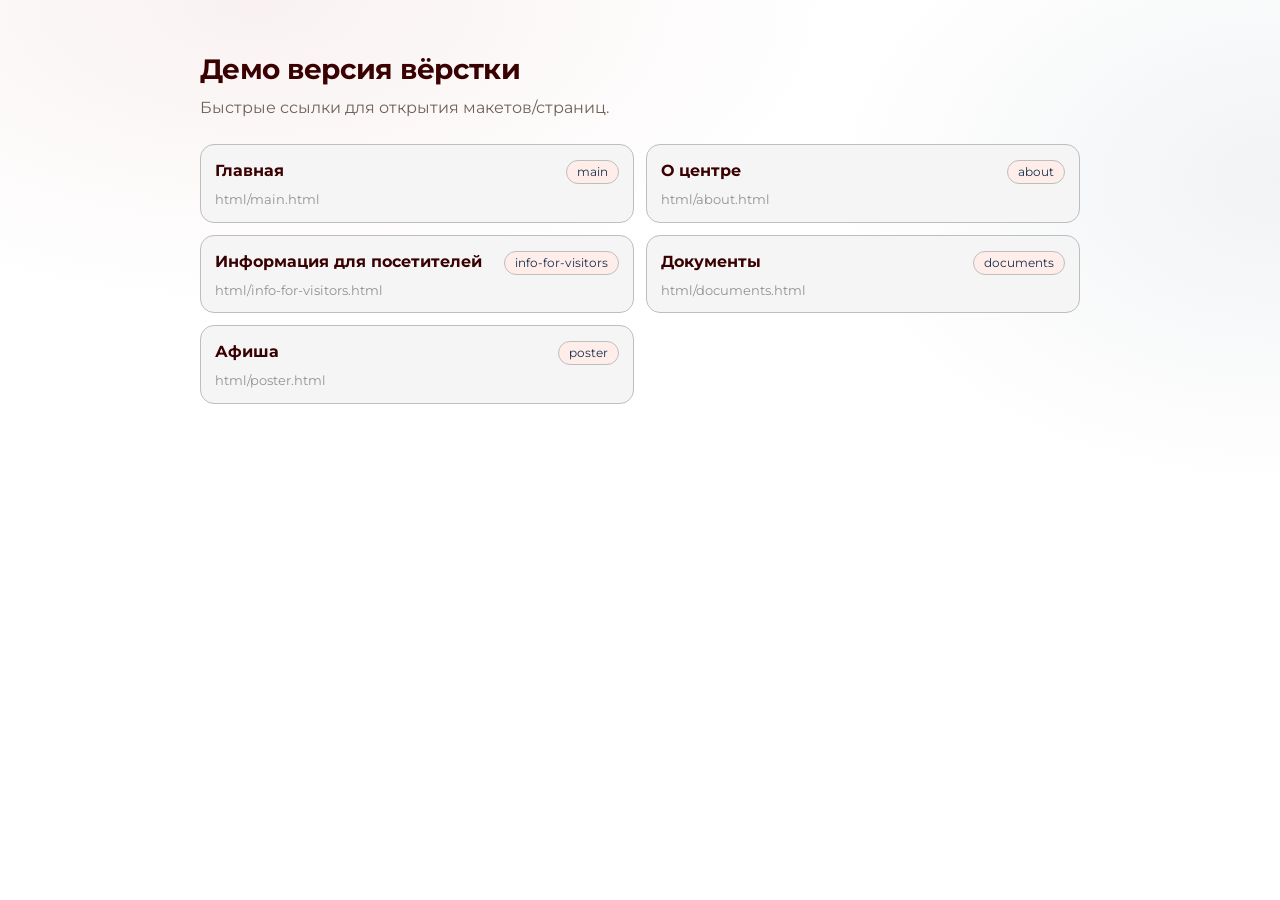
==== index.html @ a6034f57 "финал страницы АФиша" ====
<!DOCTYPE html>
<html lang="ru">
  <head>
    <meta charset="UTF-8" />
    <meta name="viewport" content="width=device-width, initial-scale=1.0" />
    <link rel="stylesheet" href="./css/style.css">
    <title>демо версия вёрстки</title>
    <style>

      * {
        box-sizing: border-box;
      }

      body {
        background: radial-gradient(900px 480px at 20% 0%, rgba(155, 27, 27, 0.06), transparent 65%),
          radial-gradient(760px 520px at 100% 20%, rgba(23, 48, 79, 0.06), transparent 60%),
          var(--bg-default);
        color: var(--text-primary);
        background-repeat: no-repeat;
      }

      a {
        color: inherit;
      }

      .container {
        max-width: 920px;
        margin: 0 auto;
        padding: 48px 20px 56px;
      }

      header {
        margin-bottom: 24px;
      }

      h1 {
        margin: 0 0 6px;
        font-size: 28px;
        letter-spacing: -0.02em;
        color: var(--brand-primary-dark);
      }

      .subtitle {
        margin: 0;
        color: var(--text-secondary);
      }

      .grid {
        margin-top: 20px;
        display: grid;
        grid-template-columns: repeat(2, 1fr);
        gap: 12px;
      }

      .card {
        display: flex;
        flex-direction: column;
        gap: 6px;
        padding: 14px 14px 12px;
        border-radius: 14px;
        background: var(--color-neutral-50);
        border: 1px solid var(--border-default);
        text-decoration: none;
        transition: transform 120ms ease, border-color 120ms ease, background 120ms ease,
          box-shadow 120ms ease;
      }

      .card:hover {
        transform: translateY(-1px);
        border-color: var(--brand-accent);
        background: var(--neutral-white);
        box-shadow: 0 6px 20px rgba(57, 1, 1, 0.08);
      }

      .title-row {
        display: flex;
        align-items: baseline;
        justify-content: space-between;
        gap: 10px;
      }

      .page-title {
        font-weight: 650;
        color: var(--brand-primary-dark);
      }

      .badge {
        flex: none;
        font-size: 12px;
        color: var(--brand-secondary);
        background: var(--bg-tint);
        border: 1px solid var(--border-default);
        border-radius: 999px;
        padding: 2px 10px;
      }

      .path {
        margin: 0;
        font-size: 13px;
        color: var(--text-muted);
        word-break: break-all;
      }

      .hint {
        margin-top: 18px;
        color: var(--text-muted);
        font-size: 13px;
      }

      .hint code {
        color: var(--brand-primary);
      }
    </style>
  </head>

  <body>
    <div class="container">
      <header>
        <h1>Демо версия вёрстки</h1>
        <p class="subtitle">Быстрые ссылки для открытия макетов/страниц.</p>
      </header>

      <main class="grid">
        
        <a class="card" href="html/main.html">
          <div class="title-row">
            <div class="page-title">Главная</div>
            <div class="badge">main</div>
          </div>
          <p class="path">html/main.html</p>
        </a>

        <a class="card" href="html/about.html">
          <div class="title-row">
            <div class="page-title">О центре</div>
            <div class="badge">about</div>
          </div>
          <p class="path">html/about.html</p>
        </a>

        <a class="card" href="html/info-for-visitors.html">
          <div class="title-row">
            <div class="page-title">Информация для посетителей</div>
            <div class="badge">info-for-visitors</div>
          </div>
          <p class="path">html/info-for-visitors.html</p>
        </a>

        <a class="card" href="html/documents.html">
          <div class="title-row">
            <div class="page-title">Документы</div>
            <div class="badge">documents</div>
          </div>
          <p class="path">html/documents.html</p>
        </a>

        <a class="card" href="html/poster.html">
          <div class="title-row">
            <div class="page-title">Афиша</div>
            <div class="badge">poster</div>
          </div>
          <p class="path">html/poster.html</p>
        </a>

      </main>
    </div>
  </body>
</html>
---- css/style.css ----
@font-face {
  font-family: "Montserrat";
  src: url("../src/fonts/Montserrat-Regular.woff2") format("woff2");
  font-weight: 400;
  font-style: normal;
  font-display: swap;
}

@font-face {
  font-family: "Montserrat";
  src: url("../src/fonts/Montserrat-Medium.woff2") format("woff2");
  font-weight: 500;
  font-style: normal;
  font-display: swap;
}

@font-face {
  font-family: "Montserrat";
  src: url("../src/fonts/Montserrat-SemiBold.woff2") format("woff2");
  font-weight: 600;
  font-style: normal;
  font-display: swap;
}

@font-face {
  font-family: "Montserrat";
  src: url("../src/fonts/Montserrat-Bold.woff2") format("woff2");
  font-weight: 700;
  font-style: normal;
  font-display: swap;
}

@font-face {
  font-family: "CormorantGaramond";
  src: url("../src/fonts/CormorantGaramond-SemiBold.woff2") format("woff2");
  font-weight: 600;
  font-style: normal;
  font-display: swap;
}

:root {
  color-scheme: light;

  --color-red-900: #390101;
  --color-red-700: #5B0609;
  --color-red-500: #9B1B1B;
  --color-navy-900: #182F4E;
  --color-navy-700: #17304F;
  --color-neutral-white: #FFFFFF;
  --color-neutral-50: #F5F5F5;
  --color-neutral-100: #EAEAEA;
  --color-neutral-200: #D9D9D9;
  --color-neutral-300: #BEBEBE;
  --color-neutral-400: #929292;
  --color-neutral-500: #6E6255;
  --color-neutral-900: #241C16;
  --color-neutral-black: #000000;
  --color-tint-cream: #FEEDE9;
  --color-tint-purple: #E5C6FF;
  --color-tint-blue: #D4E4FF;
  --color-tint-mint: #C2F7B9;
  --color-blue-600: #0347BD;

  --brand-primary: var(--color-red-700);
  --brand-primary-dark: var(--color-red-900);
  --brand-accent: var(--color-red-500);
  --brand-secondary: var(--color-navy-700);
  --brand-secondary-dark: var(--color-navy-900);
  --text-primary: var(--color-neutral-900);
  --text-secondary: var(--color-neutral-500);
  --text-muted: var(--color-neutral-400);
  --text-inverse: var(--color-neutral-white);
  --bg-default: var(--color-neutral-white);
  --bg-subtle: var(--color-neutral-50);
  --bg-tint: var(--color-tint-cream);
  --border-default: var(--color-neutral-300);
  --border-subtle: var(--color-neutral-200);
  --link: var(--color-blue-600);
  --surface-dark: var(--color-color-navy-900);
}

*,
*::before,
*::after {
  margin: 0;
  padding: 0;
  box-sizing: border-box;
}

* {
  -webkit-tap-highlight-color: transparent;
}

*::before,
*::after {
  font: inherit;
  color: inherit;
}

html {
  min-height: 100%;
  overflow-x: hidden;
  scroll-behavior: smooth;
  -webkit-text-size-adjust: 100%;
  text-size-adjust: 100%;
  color-scheme: light dark;
}

html,
body {
  font-family: "Montserrat", sans-serif;
  line-height: 1.5;
  -webkit-font-smoothing: antialiased;
  -moz-osx-font-smoothing: grayscale;
  text-rendering: optimizeLegibility;
}

body {
  min-height: 100vh;
  min-height: 100dvh;
  user-select: none;
  background-color: canvas;
  color: canvastext;
}

p, span, a, li, h1, h2, h3, h4, h5, h6,
td, th, blockquote, figcaption, label {
  user-select: text;
}

img, picture, video, canvas, svg {
  display: block;
  max-width: 100%;
}

img {
  height: auto;
  font-style: italic;
  background-repeat: no-repeat;
  background-size: cover;
  shape-margin: 1rem;
}

input, button, textarea, select {
  font: inherit;
  color: inherit;
  background: none;
  border: none;
  outline: none;
}

input, textarea, [contenteditable] {
  user-select: text;
}

textarea {
  resize: vertical;
}

input[type="search"]::-webkit-search-decoration,
input[type="search"]::-webkit-search-cancel-button {
  -webkit-appearance: none;
}

button,
[role="button"] {
  cursor: pointer;
}

button:disabled {
  cursor: not-allowed;
}

.btn {
  border: none;
  outline: none;
  cursor: pointer;
  font-family: inherit;
  flex-shrink: 0;
  background: 0; 
  transition: all 0.2s ease;
  color: inherit;
  -webkit-tap-highlight-color: transparent;
  text-decoration: none;
  border-radius: 32px;
  padding: 8px 24px;
  height: 40px;
  display: flex;
  align-items: center;
  justify-content: center;
}

.btn:active {
  transform: scale(.97);
}

a {
  color: inherit;
  text-decoration: none;
}

ul, ol {
  list-style: none;
}

table {
  border-collapse: collapse;
  border-spacing: 0;
}

blockquote, figure {
  margin: 0;
}

hr {
  border: none;
  border-top: 1px solid currentColor;
  opacity: .2;
}

h1, h2, h3, h4, h5, h6, p, li, figcaption {
  overflow-wrap: break-word;
}

:focus-visible {
  outline: 2px solid currentColor;
  outline-offset: 2px;
}

:focus:not(:focus-visible) {
  outline: none;
}

::selection {
  background-color: color-mix(in srgb, currentColor 20%, transparent);
}

@media (prefers-reduced-motion: reduce) {
  *,
  *::before,
  *::after {
    animation-duration: .01ms !important;
    animation-iteration-count: 1 !important;
    transition-duration: .01ms !important;
    scroll-behavior: auto !important;
  }
}

.font-regular-14 {
  font-family: "Montserrat", sans-serif;
  font-size: 14px;
  font-weight: 400;
  line-height: 140%;
  letter-spacing: 0%;
}

.font-regular-16 {
  font-family: "Montserrat", sans-serif;
  font-size: 16px;
  font-weight: 400;
  line-height: 150%;
  letter-spacing: 0%;
}

.font-regular-24 {
  font-family: "Montserrat", sans-serif;
  font-size: 24px;
  font-weight: 400;
  line-height: 150%;
  letter-spacing: 0%;
}

.font-medium-32 {
  font-family: "Montserrat", sans-serif;
  font-size: 32px;
  font-weight: 500;
  line-height: 130%;
  letter-spacing: 0%;
}

.font-semibold-12 {
  font-family: "Montserrat", sans-serif;
  font-size: 12px;
  font-weight: 600;
  line-height: 130%;
  letter-spacing: 2%;
}

.font-semibold-14 {
  font-family: "Montserrat", sans-serif;
  font-size: 14px;
  font-weight: 600;
  line-height: 130%;
  letter-spacing: 2%;
}

.font-semibold-16 {
  font-family: "Montserrat", sans-serif;
  font-size: 16px;
  font-weight: 600;
  line-height: 150%;
  letter-spacing: 0%;
}

.font-semibold-20 {
  font-family: "Montserrat", sans-serif;
  font-size: 20px;
  font-weight: 600;
  line-height: 130%;
  letter-spacing: 0%;
}

.font-semibold-24 {
  font-family: "Montserrat", sans-serif;
  font-size: 24px;
  font-weight: 600;
  line-height: 130%;
  letter-spacing: 0%;
}

.font-semibold-40 {
  font-family: "Montserrat", sans-serif;
  font-size: 40px;
  font-weight: 600;
  line-height: 120%;
  letter-spacing: 0%;
}

.font-semibold-64 {
  font-family: "Montserrat", sans-serif;
  font-size: 64px;
  font-weight: 600;
  line-height: 115%;
  letter-spacing: 0%;
}

.btn-primary {
  background-color: var(--brand-primary);
  color: var(--text-inverse);
  border: 2px solid var(--brand-primary);
}

.btn-primary:hover {
  background-color: #9D6A6B;
  border: 2px solid var(--brand-primary);
}

.btn-primary-disabled {
  background-color: #D1ACAD;
}

.btn-secondary {
  color: var(--brand-primary);
  border: 2px solid var(--brand-primary);
  height: 35px;
}

.btn-secondary:not(.btn-cancel-opacity):hover {
  background-color: #FEDED6;
  border: 2px solid var(--brand-primary);
}

.btn-secondary-disabled {
  background-color: #D1ACAD;
}

.card {
  transition: all 0.2s ease;
}

.card:hover {
  transform: scale(1.03);
}

.content-area {
  max-width: 1248px;
  width: 100%;
}

@media (max-width: 1440px) {
  .content-area {
    max-width: 1170px;
  }
}
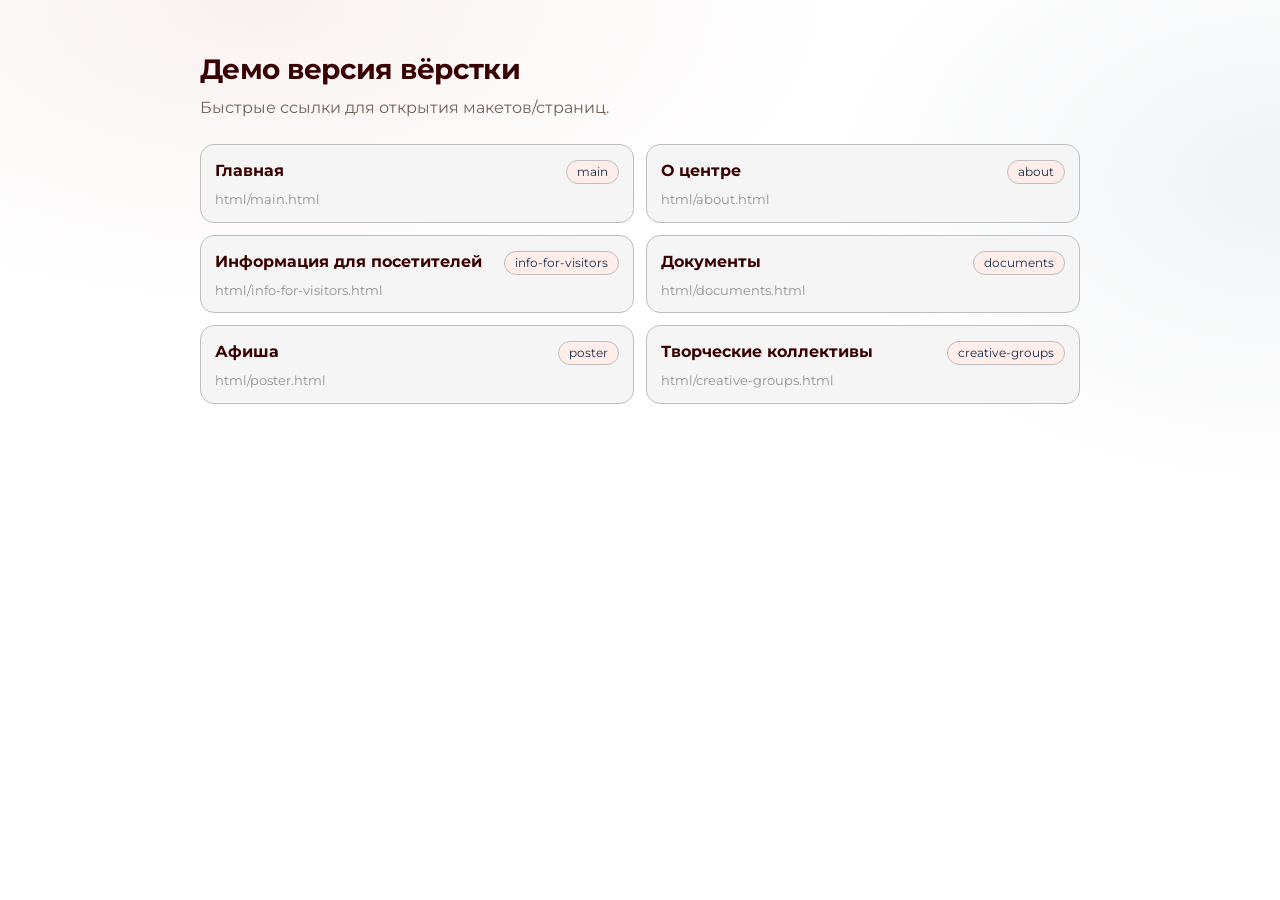
==== commit 19452aab: "финал страницы творческие коллективы" ====
--- a/index.html
+++ b/index.html
@@ -162,6 +162,14 @@
           <p class="path">html/poster.html</p>
         </a>
 
+        <a class="card" href="html/creative-groups.html">
+          <div class="title-row">
+            <div class="page-title">Творческие коллективы</div>
+            <div class="badge">creative-groups</div>
+          </div>
+          <p class="path">html/creative-groups.html</p>
+        </a>
+
       </main>
     </div>
   </body>
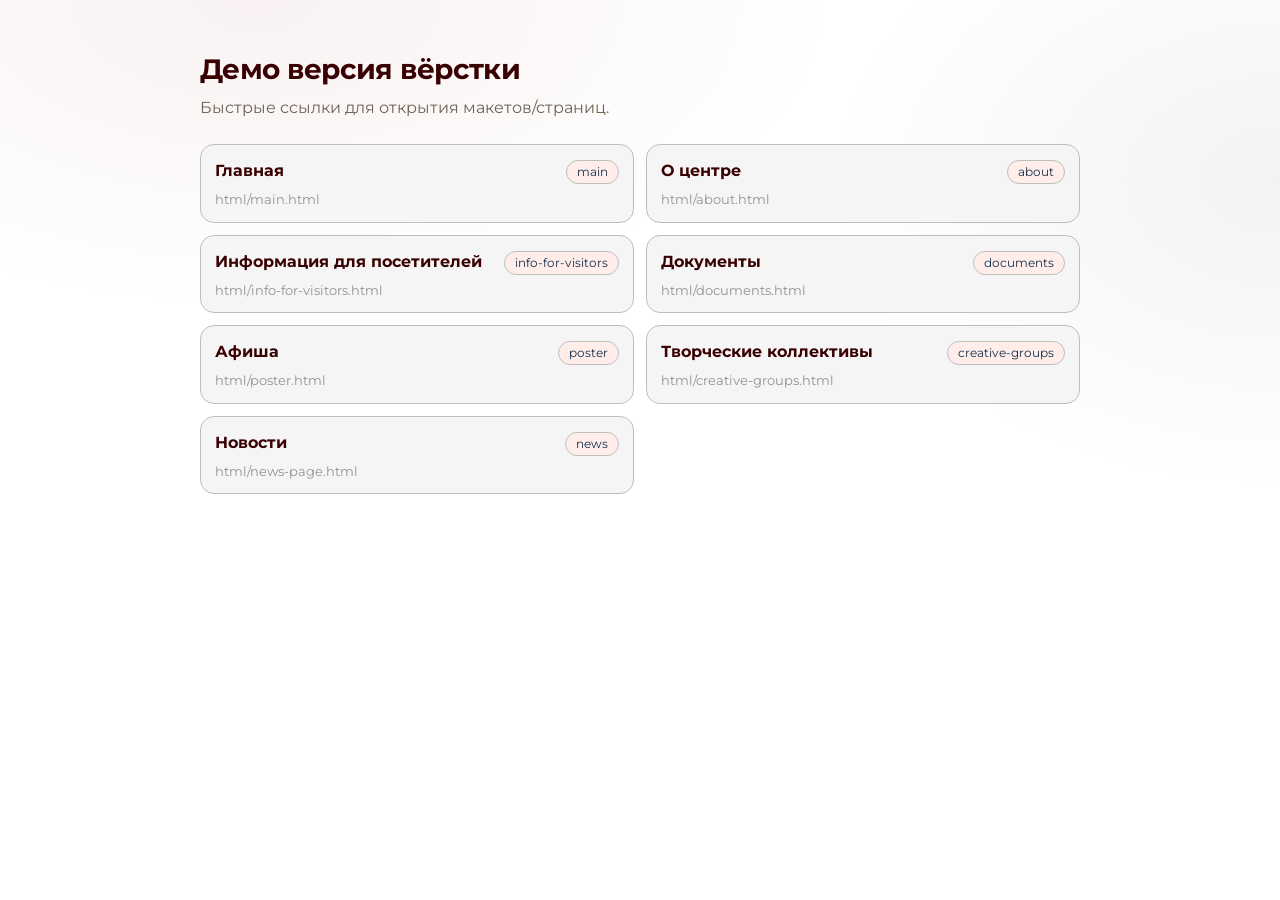
==== commit 43bb25bd: "Финал страницы Новости" ====
--- a/index.html
+++ b/index.html
@@ -170,6 +170,14 @@
           <p class="path">html/creative-groups.html</p>
         </a>
 
+        <a class="card" href="html/news-page.html">
+          <div class="title-row">
+            <div class="page-title">Новости</div>
+            <div class="badge">news</div>
+          </div>
+          <p class="path">html/news-page.html</p>
+        </a>
+
       </main>
     </div>
   </body>
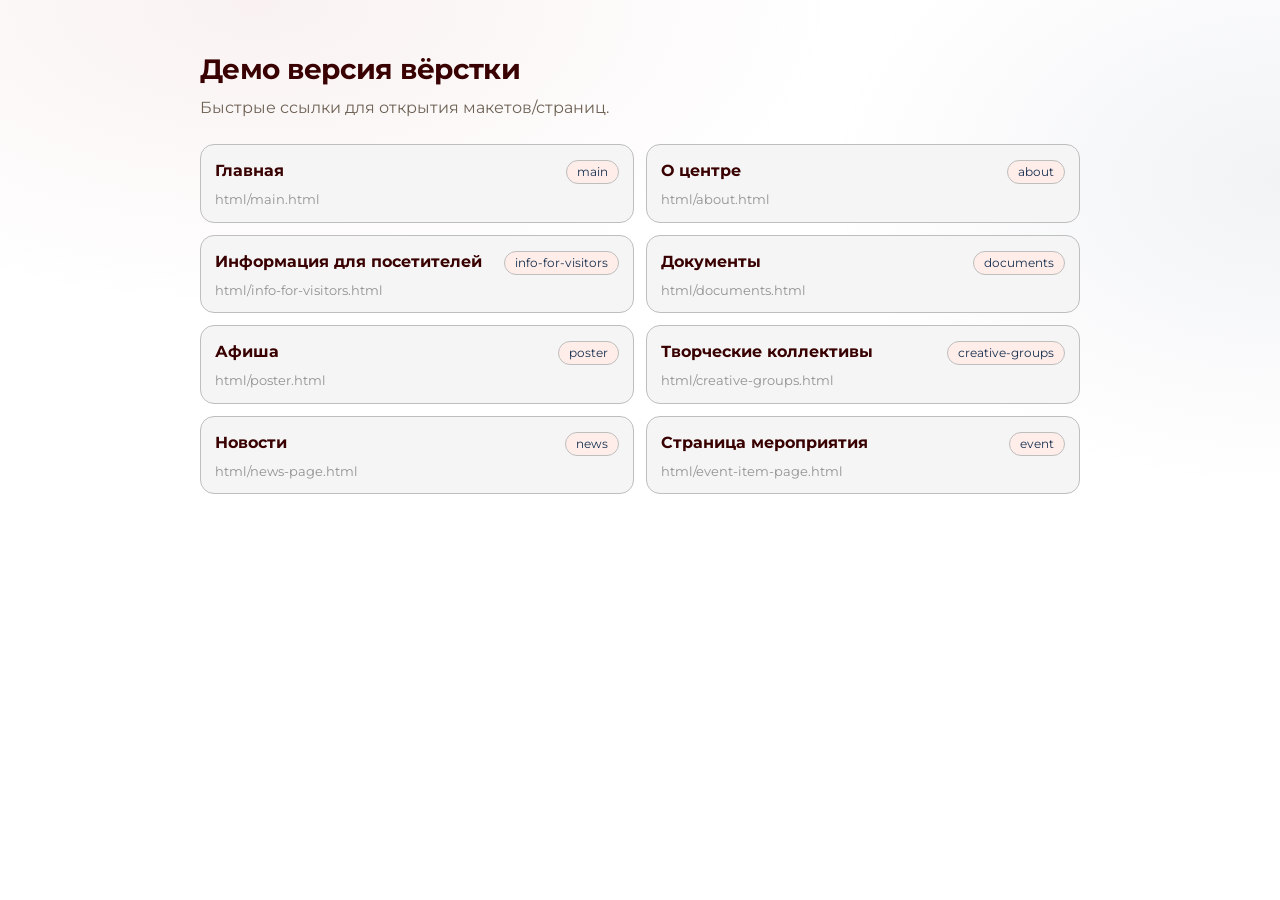
==== commit 32ee1a03: "Финал страницы мероприятия" ====
--- a/index.html
+++ b/index.html
@@ -178,6 +178,14 @@
           <p class="path">html/news-page.html</p>
         </a>
 
+        <a class="card" href="html/event-item-page.html">
+          <div class="title-row">
+            <div class="page-title">Страница мероприятия</div>
+            <div class="badge">event</div>
+          </div>
+          <p class="path">html/event-item-page.html</p>
+        </a>
+
       </main>
     </div>
   </body>
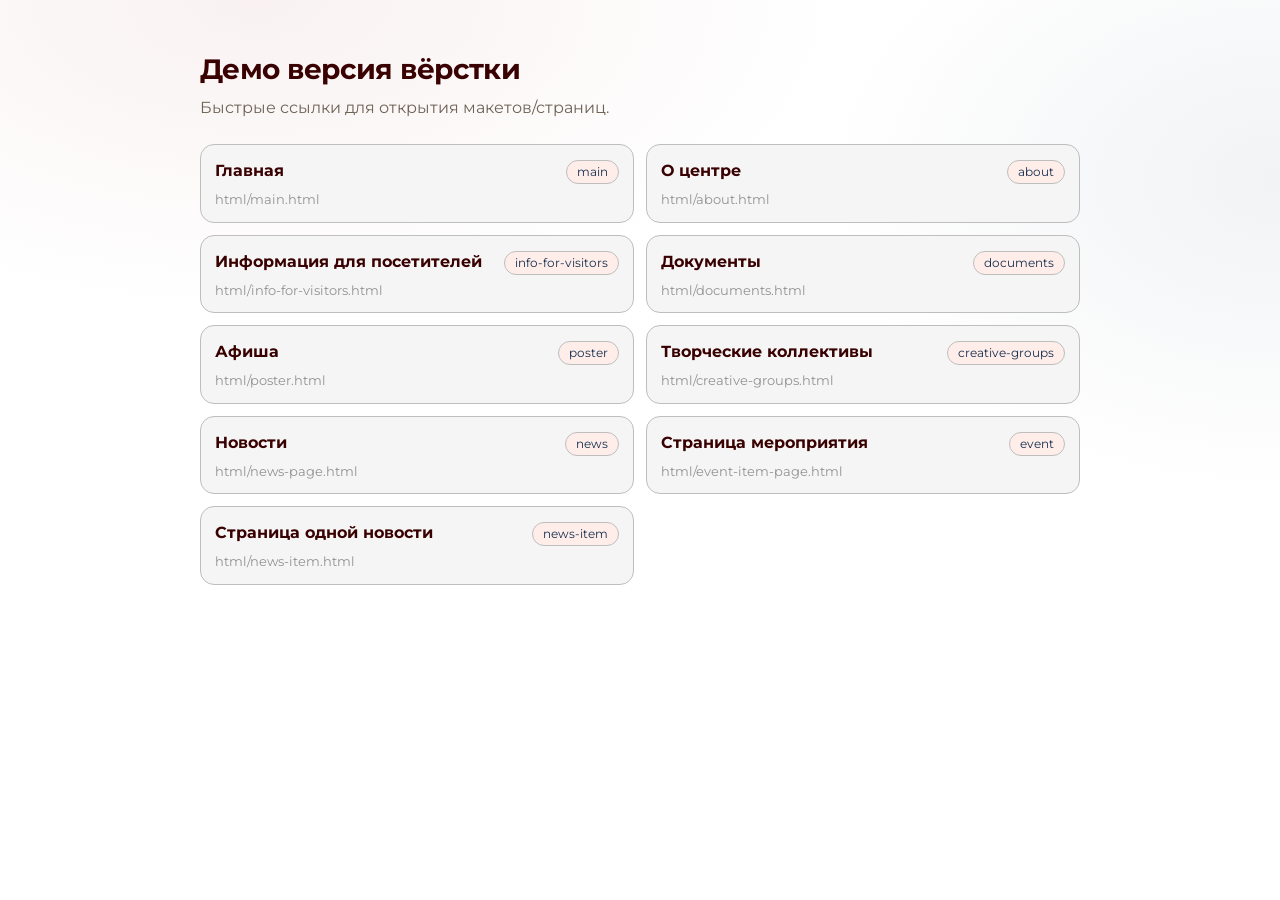
==== commit 88586f13: "Финал страницы одной новости" ====
--- a/index.html
+++ b/index.html
@@ -186,6 +186,14 @@
           <p class="path">html/event-item-page.html</p>
         </a>
 
+        <a class="card" href="html/news-item.html">
+          <div class="title-row">
+            <div class="page-title">Страница одной новости</div>
+            <div class="badge">news-item</div>
+          </div>
+          <p class="path">html/news-item.html</p>
+        </a>
+
       </main>
     </div>
   </body>
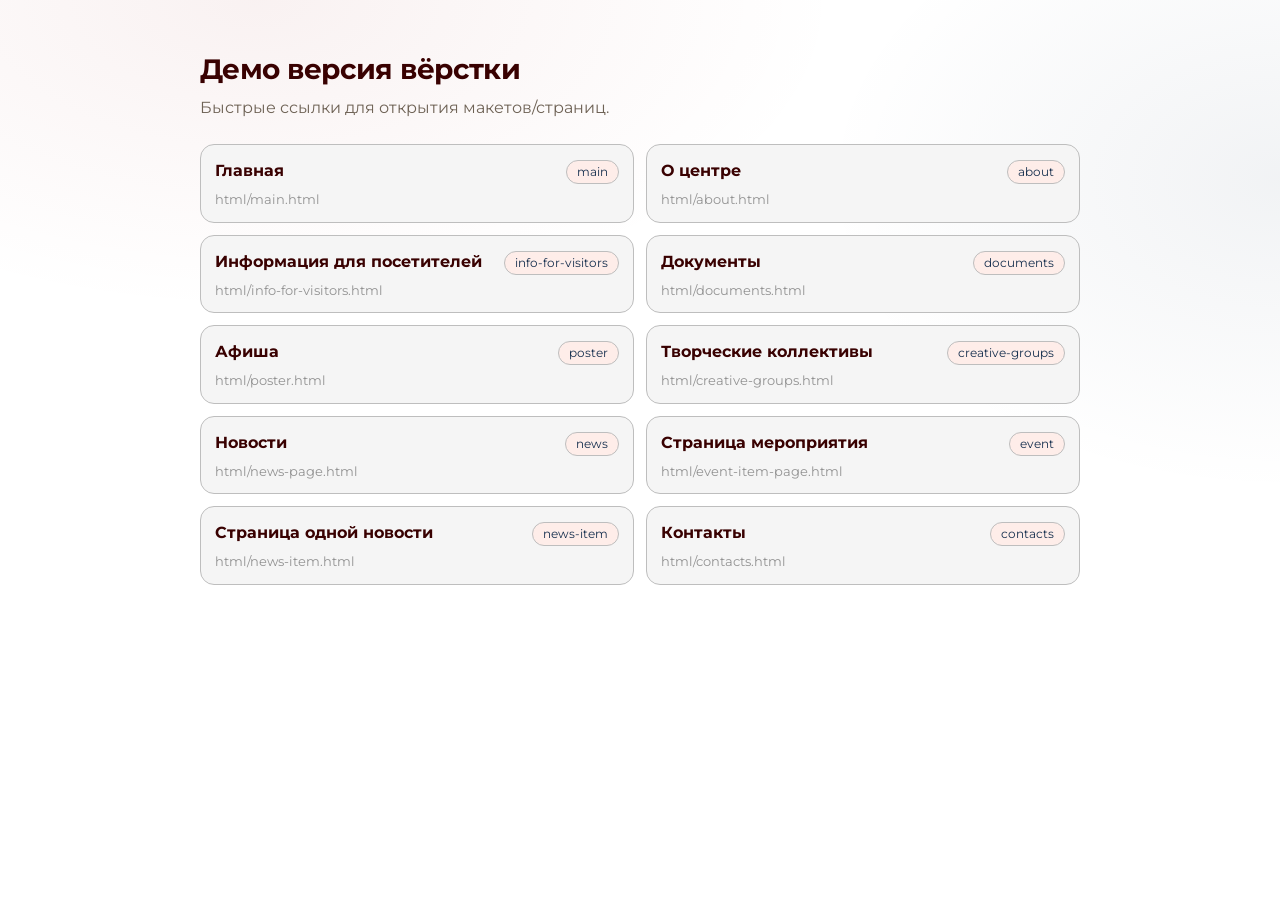
==== commit 0c87e7f6: "Финал страницы контакыт" ====
--- a/index.html
+++ b/index.html
@@ -194,6 +194,14 @@
           <p class="path">html/news-item.html</p>
         </a>
 
+        <a class="card" href="html/contacts.html">
+          <div class="title-row">
+            <div class="page-title">Контакты</div>
+            <div class="badge">contacts</div>
+          </div>
+          <p class="path">html/contacts.html</p>
+        </a>
+
       </main>
     </div>
   </body>
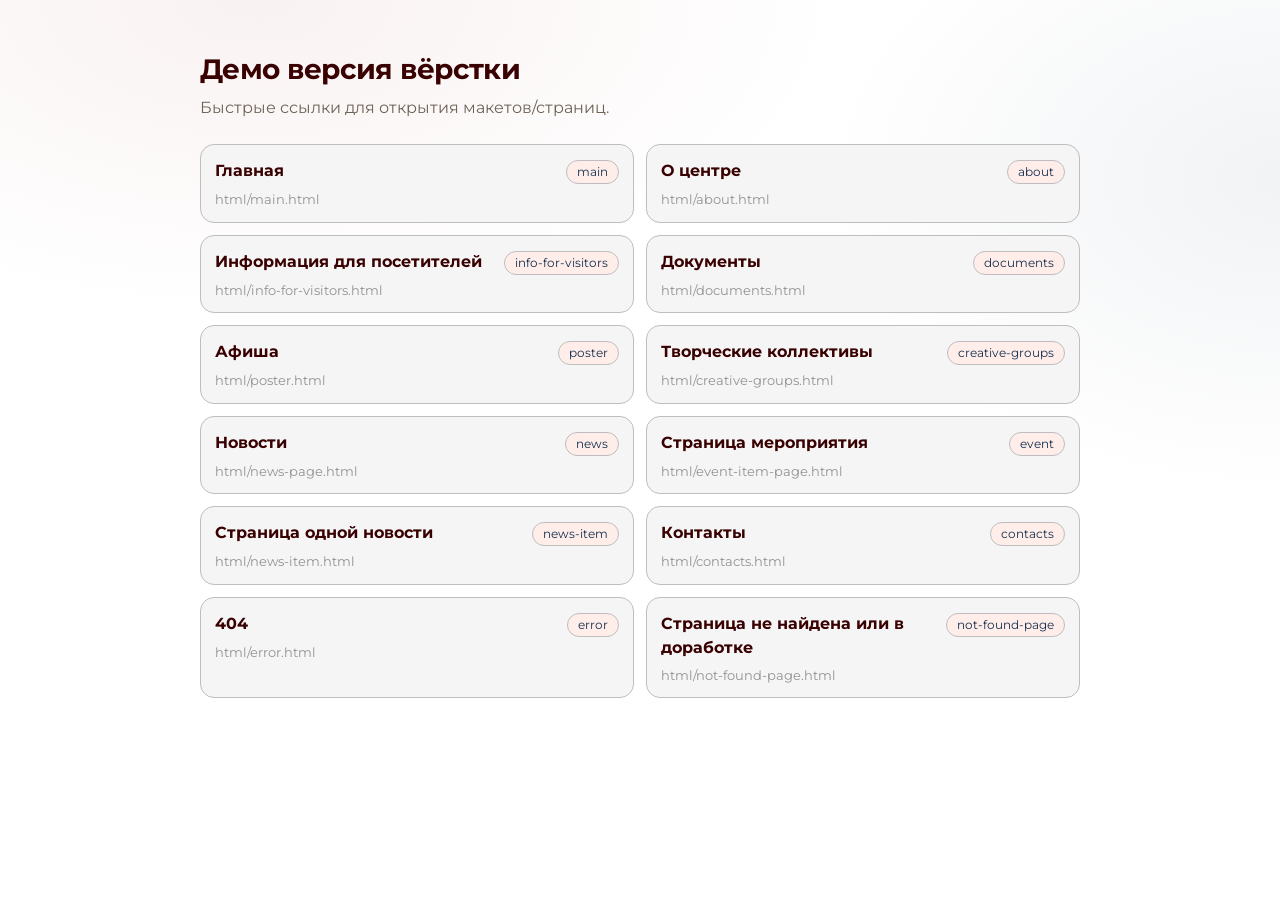
==== commit 37ad7077: "Финал страницы 404" ====
--- a/index.html
+++ b/index.html
@@ -202,6 +202,22 @@
           <p class="path">html/contacts.html</p>
         </a>
 
+        <a class="card" href="html/error.html">
+          <div class="title-row">
+            <div class="page-title">404</div>
+            <div class="badge">error</div>
+          </div>
+          <p class="path">html/error.html</p>
+        </a>
+
+        <a class="card" href="html/not-found-page.html">
+          <div class="title-row">
+            <div class="page-title">Страница не найдена или в доработке</div>
+            <div class="badge">not-found-page</div>
+          </div>
+          <p class="path">html/not-found-page.html</p>
+        </a>
+
       </main>
     </div>
   </body>
